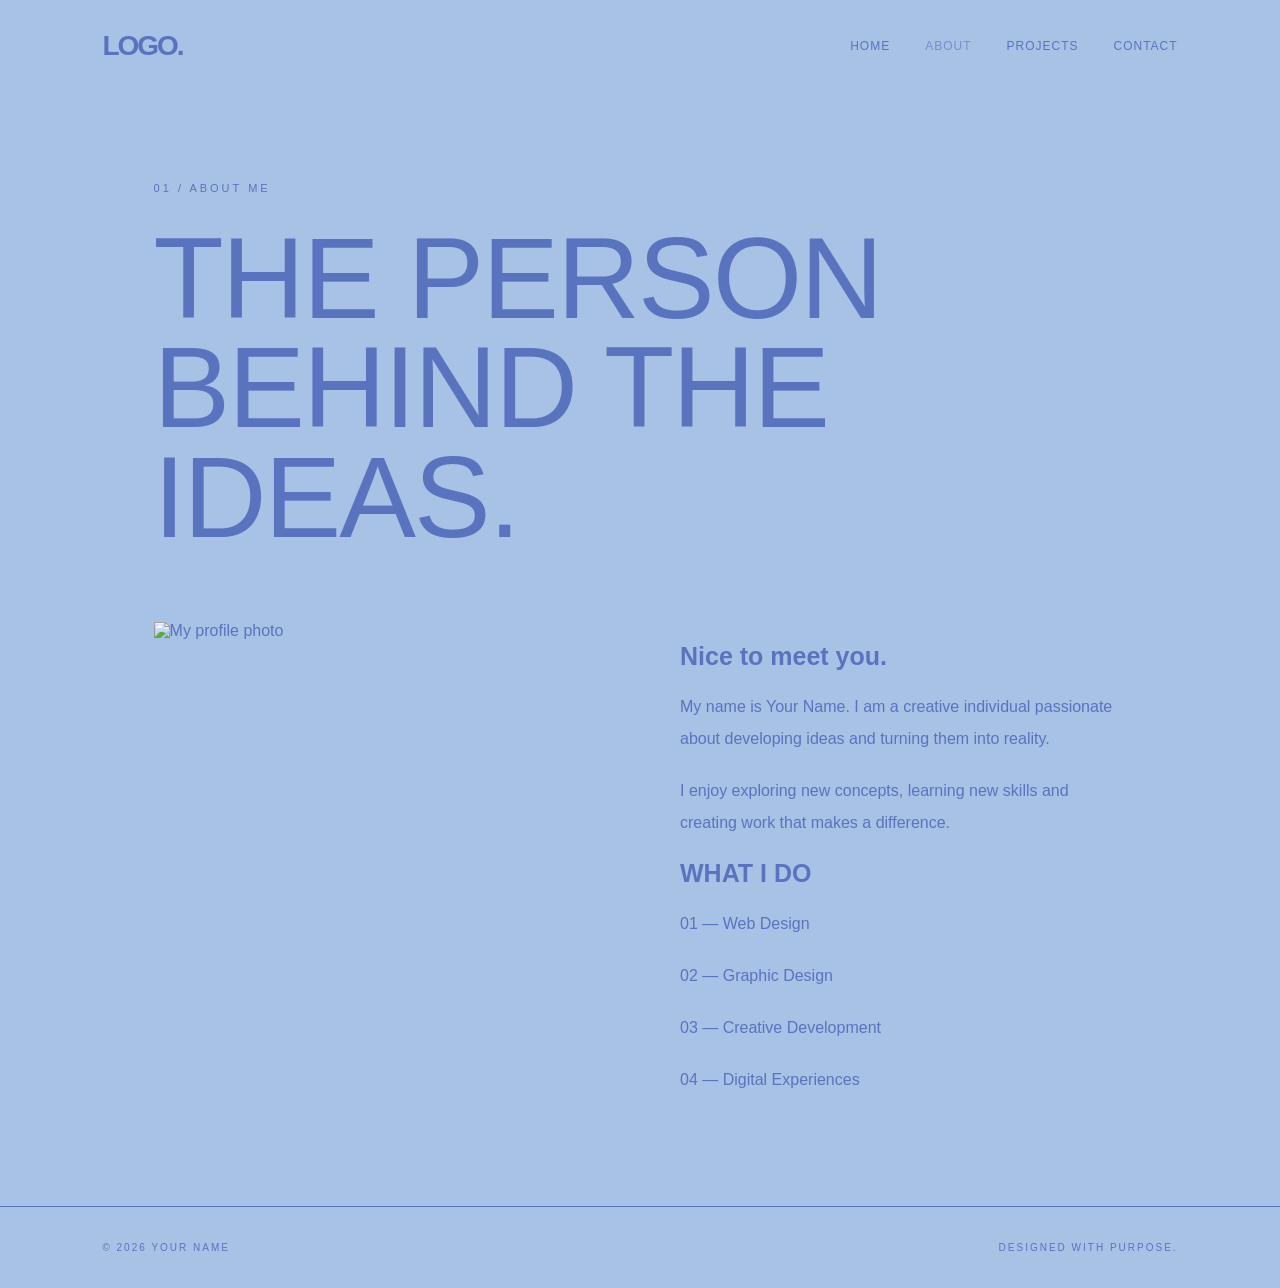
==== about.html @ 9460c6ee "Rename about to about.html" ====
<!DOCTYPE html>
<html lang="en">
<head>
    <meta charset="UTF-8">
    <meta name="viewport" content="width=device-width, initial-scale=1.0">
    <title>About | Portfolio</title>
    <link rel="stylesheet" href="style.css">
</head>
<body>

<header>
    <a href="index.html" class="logo">LOGO<span>.</span></a>

    <nav>
        <a href="index.html">Home</a>
        <a href="about.html" class="active">About</a>
        <a href="projects.html">Projects</a>
        <a href="contact.html">Contact</a>
    </nav>
</header>

<main class="page">
    <p class="eyebrow">01 / ABOUT ME</p>

    <h1 class="page-title">
        THE PERSON<br>
        BEHIND THE<br>
        <span>IDEAS.</span>
    </h1>

    <div class="about-layout">
        <div>
            <img src="images/profile.jpg"
                 alt="My profile photo"
                 class="profile-image">
        </div>

        <div class="about-text">
            <h2>Nice to meet you.</h2>

            <p>
                My name is Your Name. I am a creative
                individual passionate about developing
                ideas and turning them into reality.
            </p>

            <p>
                I enjoy exploring new concepts,
                learning new skills and creating work
                that makes a difference.
            </p>

            <h2>WHAT I DO</h2>

            <p>01 — Web Design</p>
            <p>02 — Graphic Design</p>
            <p>03 — Creative Development</p>
            <p>04 — Digital Experiences</p>
        </div>
    </div>
</main>

<footer>
    <p>© 2026 YOUR NAME</p>
    <p>DESIGNED WITH PURPOSE.</p>
</footer>

</body>
</html>
---- style.css ----
/* FONT IMPORTS */
@import url('https://fonts.googleapis.com/css2?family=Open+Sans:wght@400;500;600;700&display=swap');

/*
   Corpulant and Fira Sans are custom fonts.
   Add their font files to a folder called "fonts".
*/

@font-face {
    font-family: 'Corpulant';
    src: url('fonts/corpulant.woff2') format('woff2');
    font-weight: normal;
    font-style: normal;
}

@font-face {
    font-family: 'Fira Sans';
    src: url('fonts/Fira-Sans.woff2') format('woff2');
    font-weight: normal;
    font-style: normal;
}

@font-face {
    font-family: 'Fira Sans';
    src: url('fonts/Fira-Sans-bold.woff2') format('woff2');
    font-weight: 700;
    font-style: normal;
}

/* GENERAL STYLING */

* {
    margin: 0;
    padding: 0;
    box-sizing: border-box;
}

body {
    background: #a8c2e5;
    color: #5a73bf;
    font-family: 'Fira Sans', sans-serif;
}

/* ALL HEADINGS */

h1 {
    font-family: 'Corpulant', sans-serif;
    color: #5a73bf;
    font-weight: normal;
}

h2, h3, h4, p, a, button,
input, textarea, nav, footer,
.eyebrow {
    font-family: 'Fira Sans', sans-serif;
    color: #5a73bf;
}

/* HEADER */

header {
    padding: 30px 8%;
    display: flex;
    align-items: center;
    justify-content: space-between;
    background: #a8c2e5;
}

.logo {
    font-family: 'Fira Sans', sans-serif;
    font-size: 28px;
    font-weight: 700;
    text-decoration: none;
    color: #5a73bf;
    letter-spacing: -2px;
}

.logo span {
    color: #5a73bf;
}

nav {
    display: flex;
    gap: 35px;
}

nav a {
    text-decoration: none;
    font-size: 12px;
    text-transform: uppercase;
    letter-spacing: 1px;
}

nav a:hover,
nav a.active {
    opacity: 0.65;
}

/* HERO */

.hero {
    padding: 100px 12% 60px;
    background: #a8c2e5;
}

.hero h1 {
    font-size: clamp(65px, 11vw, 145px);
    line-height: 0.9;
    letter-spacing: -3px;
}

.hero h1 span,
h1 span {
    color: #5a73bf;
    font-family: 'Corpulant', sans-serif;
    font-style: normal;
}

.eyebrow {
    font-size: 11px;
    letter-spacing: 3px;
    margin-bottom: 30px;
}

.hero-bottom {
    display: flex;
    justify-content: space-between;
    align-items: end;
    margin-top: 60px;
    gap: 30px;
}

.hero-bottom p {
    max-width: 400px;
    line-height: 1.8;
}

.text-link {
    font-size: 12px;
    text-decoration: none;
    letter-spacing: 1px;
    border-bottom: 1px solid #5a73bf;
    padding-bottom: 8px;
}

/* IMAGES */

.image-section {
    padding: 30px 8%;
    background: #a8c2e5;
}

.image-section img {
    width: 100%;
    height: 500px;
    object-fit: cover;
}

/* INTRODUCTION */

.intro {
    padding: 120px 12%;
    background: #a8c2e5;
}

.intro h2 {
    font-family: 'Fira Sans', sans-serif;
    font-size: clamp(40px, 6vw, 75px);
    max-width: 800px;
    line-height: 1.2;
    margin-bottom: 35px;
}

/* INNER PAGES */

.page {
    padding: 90px 12%;
    background: #a8c2e5;
}

.page-title {
    font-family: 'Corpulant', sans-serif;
    font-size: clamp(55px, 9vw, 115px);
    line-height: 0.95;
    letter-spacing: -2px;
    margin-bottom: 70px;
}

/* ABOUT */

.about-layout {
    display: grid;
    grid-template-columns: 1fr 1fr;
    gap: 80px;
    align-items: start;
}

.profile-image {
    width: 100%;
    max-height: 550px;
    object-fit: cover;
}

.about-text h2 {
    font-size: 25px;
    margin-bottom: 20px;
    margin-top: 20px;
}

.about-text p {
    line-height: 2;
    margin-bottom: 20px;
}

/* PROJECTS */

.work-item {
    margin-bottom: 90px;
}

.work-item img {
    width: 100%;
    max-height: 600px;
    object-fit: cover;
    margin-bottom: 20px;
}

.work-info {
    display: flex;
    justify-content: space-between;
    align-items: center;
    gap: 20px;
}

.work-info h2 {
    font-size: 30px;
}

.work-info p {
    font-size: 14px;
}

/* CONTACT */

.contact-description {
    max-width: 500px;
    line-height: 1.8;
    margin-bottom: 60px;
}

.contact-details {
    margin-bottom: 60px;
}

.contact-details p {
    font-size: 11px;
    letter-spacing: 2px;
    margin: 25px 0 10px;
}

.contact-details a,
.contact-details h3 {
    font-size: 20px;
    text-decoration: none;
    margin-right: 20px;
}

/* FORM */

form {
    max-width: 650px;
    display: flex;
    flex-direction: column;
    gap: 25px;
}

input,
textarea {
    background: transparent;
    color: #5a73bf;
    border: none;
    border-bottom: 1px solid #5a73bf;
    padding: 18px 5px;
    font-size: 15px;
    outline: none;
}

input::placeholder,
textarea::placeholder {
    color: #5a73bf;
    opacity: 0.75;
}

textarea {
    min-height: 120px;
    resize: vertical;
}

input:focus,
textarea:focus {
    border-color: #5a73bf;
}

/* BUTTON */

button {
    background: #5a73bf;
    color: #a8c2e5;
    padding: 18px 30px;
    border: none;
    align-self: flex-start;
    cursor: pointer;
    letter-spacing: 1px;
}

button:hover {
    opacity: 0.8;
}

/* FOOTER */

footer {
    padding: 35px 8%;
    border-top: 1px solid #5a73bf;
    display: flex;
    justify-content: space-between;
    font-size: 10px;
    letter-spacing: 2px;
    background: #a8c2e5;
}

/* RESPONSIVE */

@media (max-width: 768px) {

    header {
        flex-direction: column;
        gap: 25px;
    }

    nav {
        gap: 15px;
        flex-wrap: wrap;
        justify-content: center;
    }

    .hero {
        padding: 70px 8% 40px;
    }

    .hero h1 {
        letter-spacing: -2px;
    }

    .hero-bottom {
        flex-direction: column;
        align-items: flex-start;
    }

    .image-section img {
        height: 300px;
    }

    .intro,
    .page {
        padding: 70px 8%;
    }

    .about-layout {
        grid-template-columns: 1fr;
        gap: 35px;
    }

    .work-info {
        flex-direction: column;
        align-items: flex-start;
    }

    .page-title {
        letter-spacing: -1px;
    }

    footer {
        flex-direction: column;
        gap: 12px;
    }
}
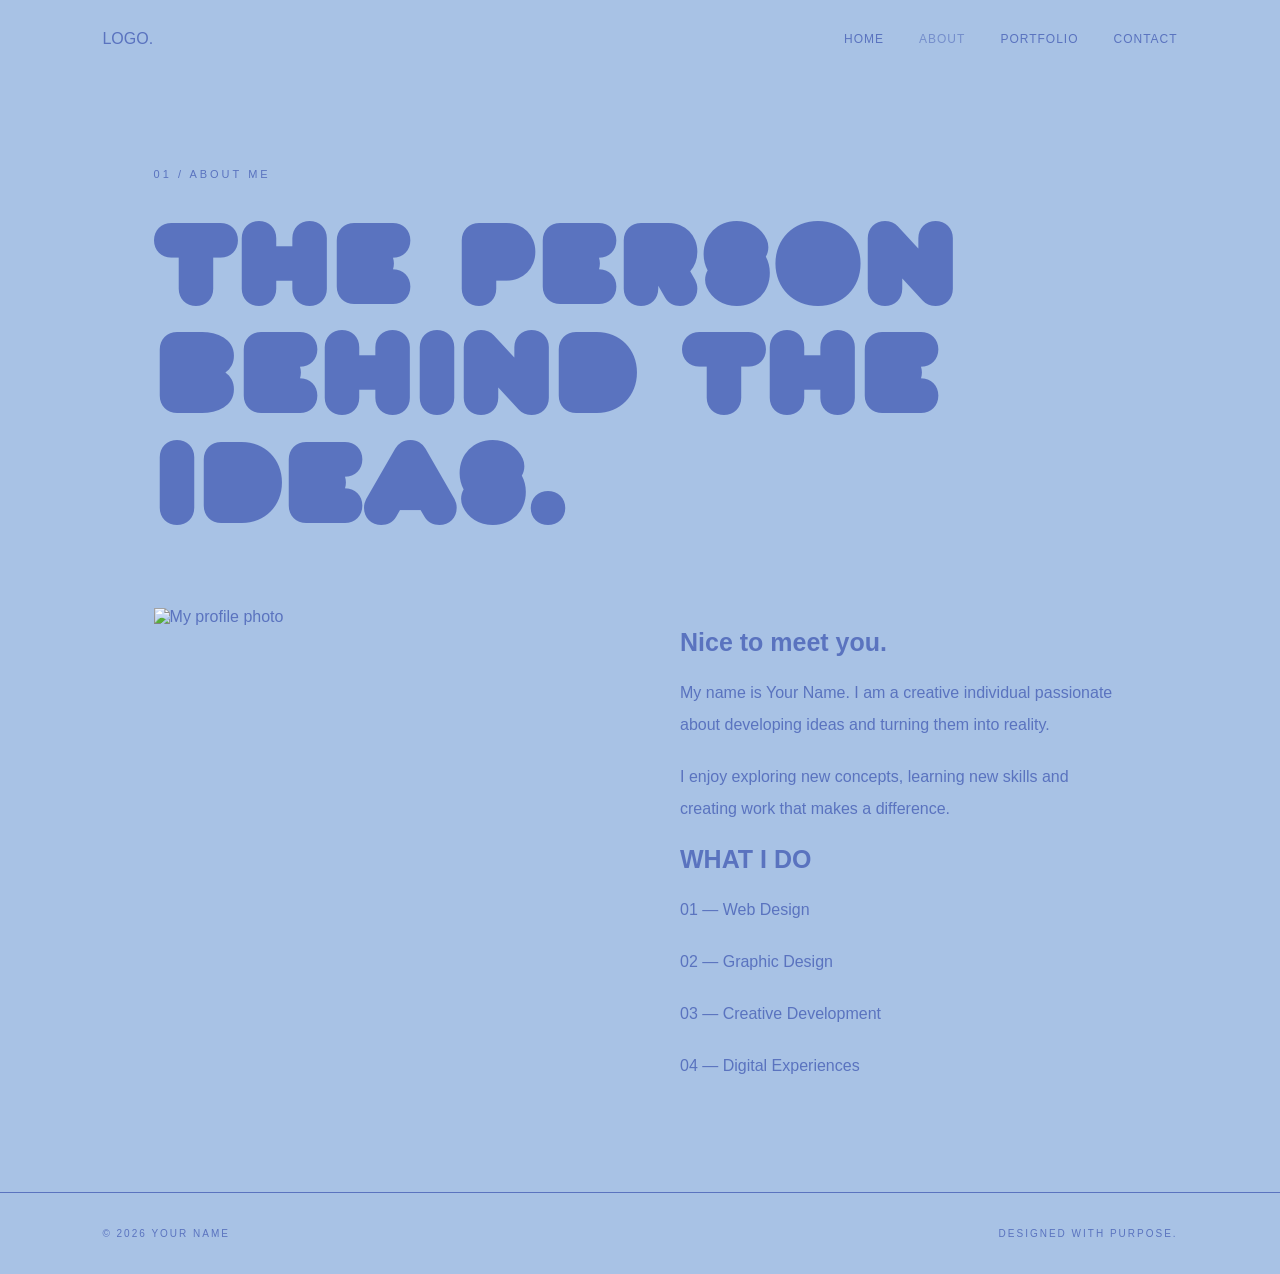
==== commit b922810a: "Update about.html" ====
--- a/about.html
+++ b/about.html
@@ -15,7 +15,7 @@
     <nav>
         <a href="index.html">Home</a>
         <a href="about.html" class="active">About</a>
-        <a href="projects.html">Projects</a>
+        <a href="portfolio.html">portfolio</a>
         <a href="contact.html">Contact</a>
     </nav>
 </header>
--- a/style.css
+++ b/style.css
@@ -1,31 +1,38 @@
 
-/* FONT IMPORTS */
-@import url('https://fonts.googleapis.com/css2?family=Open+Sans:wght@400;500;600;700&display=swap');
-
-/*
-   Corpulant and Fira Sans are custom fonts.
-   Add their font files to a folder called "fonts".
-*/
+/* CUSTOM FONTS */
 
 @font-face {
-    font-family: 'Corpulant';
-    src: url('fonts/corpulant.woff2') format('woff2');
+    font-family: 'Corpulent';
+    src: url('fonts/Corpulent.ttf') format('truetype');
     font-weight: normal;
     font-style: normal;
 }
 
 @font-face {
-    font-family: 'Fira Sans';
-    src: url('fonts/Fira-Sans.woff2') format('woff2');
-    font-weight: normal;
+    font-family: 'Fira Sans Book';
+    src: url('fonts/Fira-Sans-Book.ttf') format('truetype');
+    font-weight: 400;
     font-style: normal;
 }
 
 @font-face {
-    font-family: 'Fira Sans';
-    src: url('fonts/Fira-Sans-bold.woff2') format('woff2');
+    font-family: 'Fira Sans Heavy';
+    src: url('fonts/Fira-Sans-Heavy.ttf') format('truetype');
     font-weight: 700;
     font-style: normal;
+}
+
+/* WEBSITE COLORS AND FONTS */
+
+body {
+    background-color: #a8c2e5;
+    color: #5a73bf;
+    font-family: 'Fira Sans Book', sans-serif;
+}
+
+h1 {
+    font-family: 'Corpulent', sans-serif;
+    color: #5a73bf;
 }
 
 /* GENERAL STYLING */
@@ -39,13 +46,13 @@
 body {
     background: #a8c2e5;
     color: #5a73bf;
-    font-family: 'Fira Sans', sans-serif;
+    font-family: 'Fira Sans Book', sans-serif;
 }
 
 /* ALL HEADINGS */
 
 h1 {
-    font-family: 'Corpulant', sans-serif;
+    font-family: 'Corpulent', sans-serif;
     color: #5a73bf;
     font-weight: normal;
 }
@@ -53,7 +60,7 @@
 h2, h3, h4, p, a, button,
 input, textarea, nav, footer,
 .eyebrow {
-    font-family: 'Fira Sans', sans-serif;
+    font-family: 'Fira Sans Book', sans-serif;
     color: #5a73bf;
 }
 
@@ -68,16 +75,15 @@
 }
 
 .logo {
-    font-family: 'Fira Sans', sans-serif;
-    font-size: 28px;
-    font-weight: 700;
+    display: inline-flex;
+    align-items: center;
     text-decoration: none;
-    color: #5a73bf;
-    letter-spacing: -2px;
-}
-
-.logo span {
-    color: #5a73bf;
+}
+
+.logo img {
+    display: block;
+    height: 48px;
+    width: auto;
 }
 
 nav {
@@ -113,7 +119,7 @@
 .hero h1 span,
 h1 span {
     color: #5a73bf;
-    font-family: 'Corpulant', sans-serif;
+    font-family: 'Corpulent', sans-serif;
     font-style: normal;
 }
 
@@ -165,7 +171,7 @@
 }
 
 .intro h2 {
-    font-family: 'Fira Sans', sans-serif;
+    font-family: 'Fira Sans Book', sans-serif;
     font-size: clamp(40px, 6vw, 75px);
     max-width: 800px;
     line-height: 1.2;
@@ -180,7 +186,7 @@
 }
 
 .page-title {
-    font-family: 'Corpulant', sans-serif;
+    font-family: 'Corpulent', sans-serif;
     font-size: clamp(55px, 9vw, 115px);
     line-height: 0.95;
     letter-spacing: -2px;
@@ -385,4 +391,3 @@
         flex-direction: column;
         gap: 12px;
     }
-}
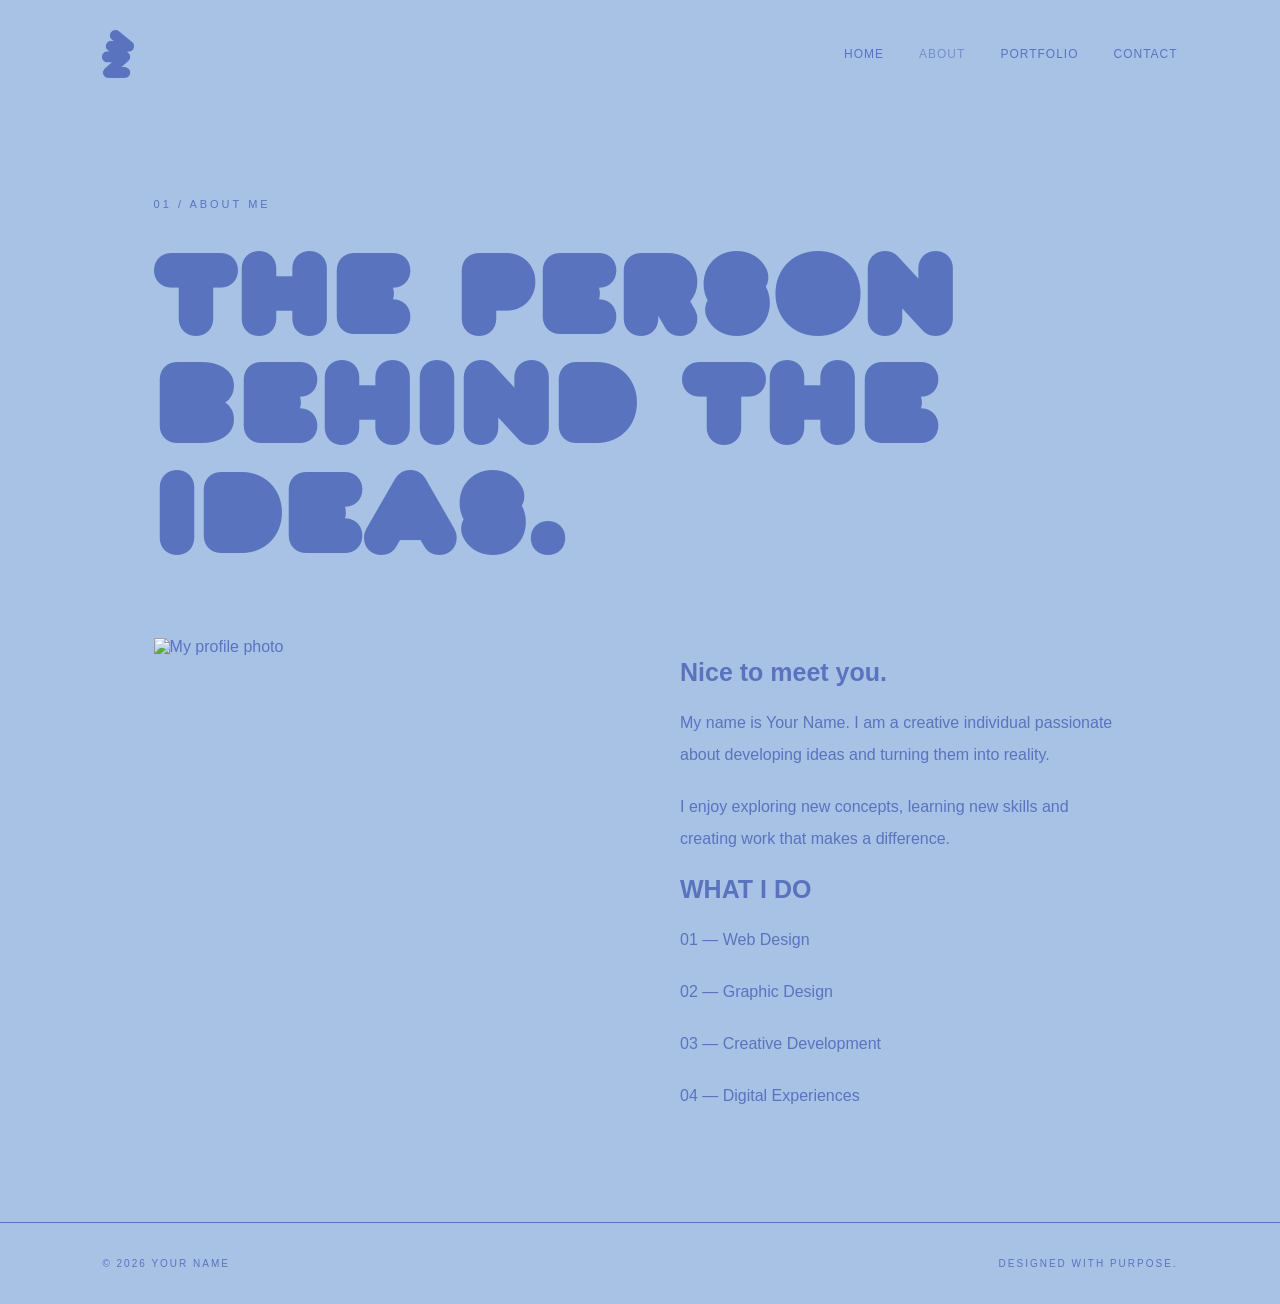
==== commit 00b55364: "Update about.html" ====
--- a/about.html
+++ b/about.html
@@ -10,8 +10,9 @@
 <body>
 
 <header>
-    <a href="index.html" class="logo">LOGO<span>.</span></a>
-
+  <a href="index.html" class="logo">
+        <img src="logos/blue-logo.png" alt="Logo">
+    </a>
     <nav>
         <a href="index.html">Home</a>
         <a href="about.html" class="active">About</a>
